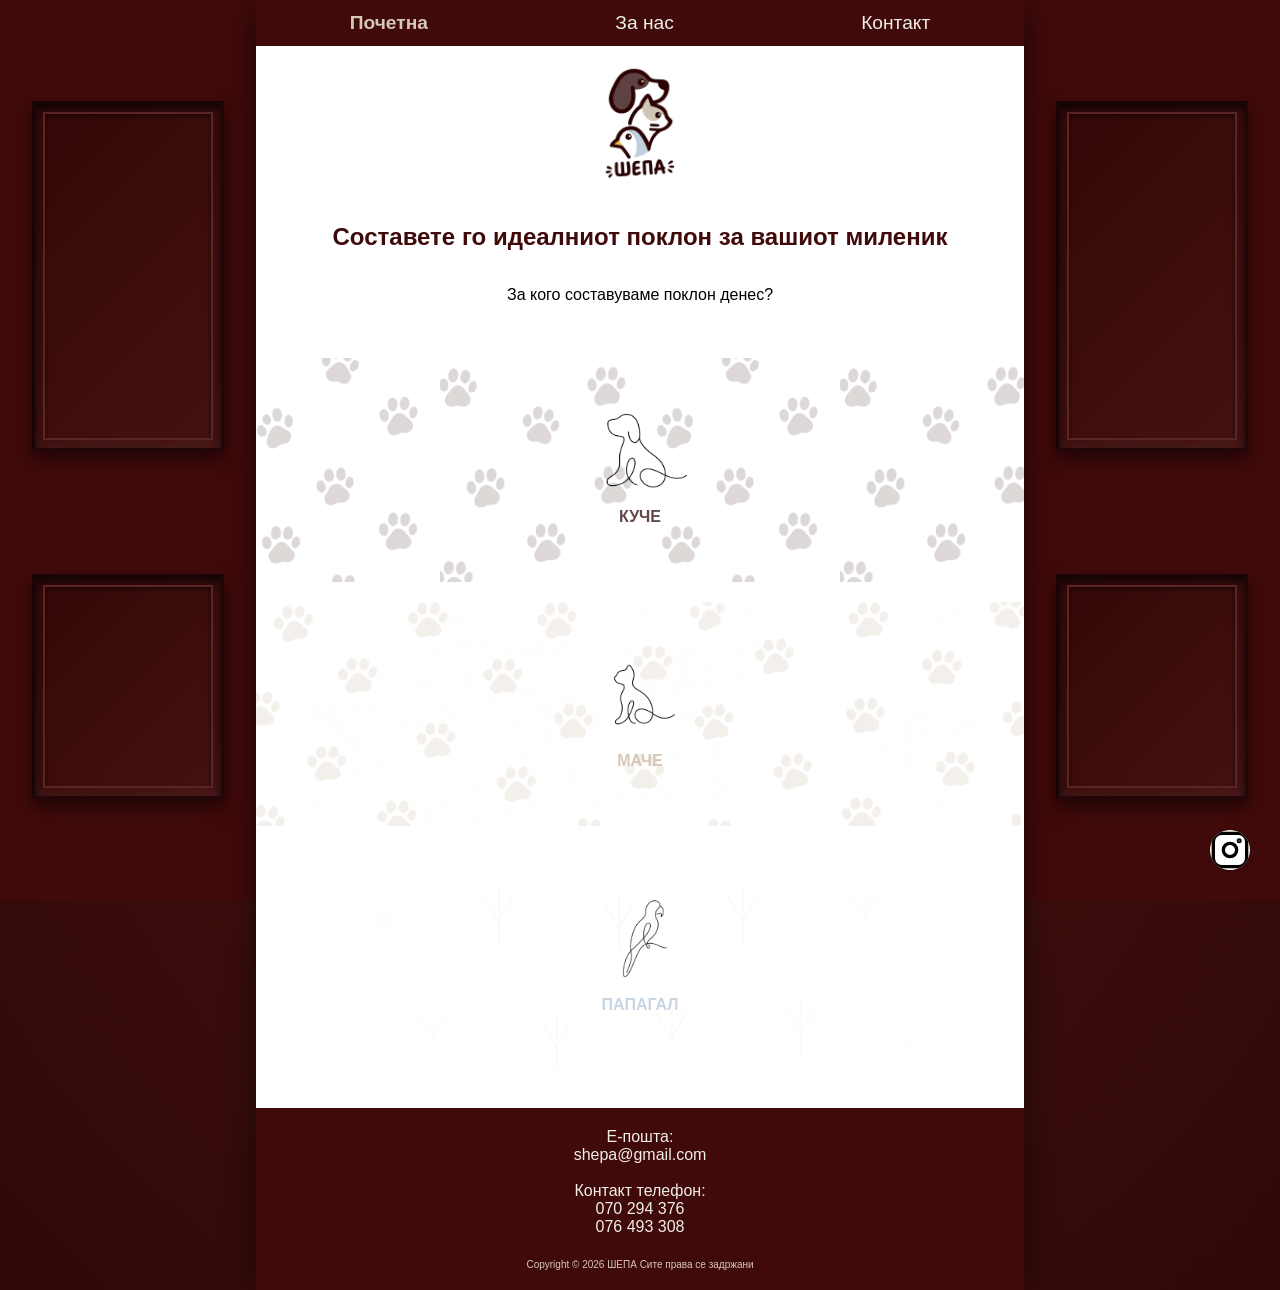
==== html/index.html @ ca0315b4 "Прв commit: Додадени фајлови за Shop проектот" ====
<!DOCTYPE html>
<html lang="en" xmlns="http://www.w3.org/1999/html">
<head>
    <meta charset="UTF-8">
    <meta name="viewport" content="width=device-width, initial-scale=1.0">
    <title>Шепа</title>
    <link rel="stylesheet" href="../css/style.css">
</head>

<body>
<div class="side-wall-panel left">
    <div class="moulding-frame"></div>
    <div class="moulding-frame" style="height: 25vh;"></div>
</div>

<div class="main-wrapper">
    <nav>
        <ul>
            <li><a href="index.html" class="active">Почетна</a></li>
            <li><a href="about.html">За нас</a></li>
            <li><a href="#footer">Контакт</a></li>
        </ul>
    </nav>
    <br>
    <main>
        <div>
            <img src="../images/logo.png" height="120px"/>
        </div>
        <h2 id="naslov">Составете го идеалниот поклон за вашиот миленик</h2>
        <p>За кого составуваме поклон денес?</p>
        <br>
        <div class="dog">
            <a href="dog.html">
                <img src="../images/dog.png" height="100"/>
                <p>КУЧЕ</p>
            </a>
        </div>
        <div class="cat">
            <a href="cat.html">
                <img src="../images/cat.png" height="100"/>
                <p>МАЧЕ</p>
            </a>
        </div>
        <div class="parrot">
            <a href="parrot.html">
                <img src="../images/parrot.png" height="100"/>
                <p>ПАПАГАЛ</p>
            </a>
        </div>
        <br>
        <a href="https://www.instagram.com/zafir_bogdanovikj/" target="_blank" class="instagram-floating-button">
            <svg width="40" height="40" viewBox="0 0 24 24" fill="none" stroke="black" stroke-width="2" stroke-linecap="round" stroke-linejoin="round" xmlns="http://www.w3.org/2000/svg">
                <circle cx="12" cy="12" r="4"></circle>
                <circle cx="17.5" cy="6.5" r="0.5" fill="currentColor"></circle>
                <rect x="2" y="2" width="20" height="20" rx="5" ry="5"></rect>
            </svg>
        </a>
    </main>
    <footer id="footer">
        <div>Е-пошта:</div>
        <div>shepa@gmail.com</div>
        <br>
        <div>Контакт телефон:</div>
        <div>070 294 376</div>
        <div>076 493 308</div>
        <br>
        <div id="copyright">Copyright © 2026 ШЕПА Сите права се задржани</div>
    </footer>
</div>

<div class="side-wall-panel right">
    <div class="moulding-frame"></div>
    <div class="moulding-frame" style="height: 25vh;"></div>
</div>
</body>
---- css/style.css ----
/*html {*/
/*    scroll-behavior: smooth;*/
/*}*/
/*@media (max-width: 768px){*/
/*    * {*/
/*        margin: 0;*/
/*        text-align: center;*/
/*        color: #400A0A;*/
/*        text-decoration: none;*/
/*    }*/
/*    body {*/
/*        display: flex;*/
/*        flex-direction: column;*/
/*        min-height: 100vh;*/
/*    }*/
/*    main {*/
/*        flex: 1;*/
/*    }*/
/*    nav {*/
/*        ul {*/
/*            background-color: #400A0A;*/
/*            list-style: none;*/
/*            display: flex;*/
/*            margin: 0;*/
/*            padding: 0;*/
/*            justify-content: space-around;*/

/*            li {*/
/*                background-color: #400A0A;*/
/*                padding: 10px;*/

/*                a {*/
/*                    background-color: #400A0A;*/
/*                    color: #F1EFE8;*/
/*                }*/

/*                a.active {*/
/*                    color: #D5C8B4;*/
/*                    font-weight: bold;*/
/*                }*/
/*            }*/
/*        }*/
/*    }*/
/*    h2{*/
/*        padding: 20px;*/
/*    }*/
/*    .dog{*/
/*        padding: 20px;*/
/*        p {*/
/*            font-weight: bold;*/
/*            color: #634848;*/
/*        }*/
/*    }*/
/*    .cat{*/
/*        padding: 20px;*/
/*        p {*/
/*            font-weight: bold;*/
/*            color: #D5C8B4;*/
/*        }*/
/*    }*/
/*    .parrot{*/
/*        padding: 20px;*/
/*        p {*/
/*            font-weight: bold;*/
/*            color: #C8D6E3;*/
/*        }*/
/*    }*/

/*    .dog, .cat, .parrot {*/
/*        position: relative;*/
/*        !*overflow: hidden;*!*/
/*        z-index: 1;*/
/*    }*/
/*    !* КОРИСТИ ГО ОВА НАМЕСТО ПРЕДХОДНОТО *!*/
/*    .dog::before, .cat::before, .parrot::before {*/
/*        content: "";*/
/*        position: absolute;*/
/*        !* Го поставуваме позадинскиот елемент да биде малку помал и центриран *!*/
/*        top: -10%; !* Поместен малку нагоре за да биде центриран *!*/
/*        left: -1%; !* Поместен малку на десно *!*/
/*        width: 100%; !* Наместо 100% за да не ги развлекува коцките *!*/
/*        height: 100%; !* Наместо 100% за да ја зафати и содржината погоре/подолу *!*/

/*        background-repeat: repeat;*/
/*        background-position: center;*/

/*        !* КЛУЧНАТА ПОПРАВКА: ја зачувува сликата без развлекување *!*/
/*        background-size: 400px;*/

/*        z-index: 1;*/
/*        pointer-events: none;*/
/*    }*/
/*    .dog::before {*/
/*        background-image: url('../images/dogPaw.png');*/
/*        background-size: min(450px, 450px);*/
/*        opacity: 0.3;*/
/*    }*/

/*    .cat::before {*/
/*        background-image: url('../images/catPaw.png');*/
/*        background-size: min(1000px, 1000px);*/
/*        opacity: 0.3;*/
/*    }*/

/*    .parrot::before {*/
/*        background-image: url('../images/parrot_paw.png');*/
/*    }*/
/*    !* Стилизација за лебдечкото Инстаграм копче *!*/
/*    .instagram-floating-button {*/
/*        position: fixed;*/
/*        bottom: 100px;*/
/*        right: -1px;*/
/*        z-index: 9999;*/
/*        background-color: transparent;*/
/*        padding: 0;*/
/*        border-radius: 50%;*/
/*    }*/
/*    !* Стилизација за самото лого (сликата) внатре *!*/
/*    .instagram-floating-button img {*/
/*        width: 50px;*/
/*        height: 50px;*/
/*        display: block;*/
/*        object-fit: contain;*/
/*    }*/
/*    a, button {*/
/*        background: transparent;*/
/*        color: #ffffff; !* За иконата да биде бела како текстот *!*/
/*    }*/

/*    footer{*/
/*        background-color: #400A0A;*/
/*        padding: 20px;*/
/*        div{*/
/*            background-color: #400A0A;*/
/*            color: #F1EFE8;*/
/*        }*/
/*        #copyright{*/
/*            font-size: 10px;*/
/*        }*/
/*    }*/
/*}*/
/*.dog, .cat, .parrot {*/
/*    position: relative;*/
/*    mask-image: linear-gradient(to bottom, transparent 0%, black 15%, black 85%, transparent 100%);*/
/*}*/



/*!* Дефинирање на истата боја како набарот *!*/
/*:root {*/
/*    --navbar-color: #3b1416; !* Прилагодете ја точно со хекс-кодот на вашиот бордо набар *!*/
/*}*/

/*!* Ова се однесува само на десктоп екрани (пошироки од 1024px) *!*/
/*@media (min-width: 1024px) {*/
/*    !* Целокупната позадина на страната позади белиот дел *!*/
/*    body {*/
/*        background-color: var(--navbar-color);*/
/*        margin: 0;*/
/*        display: flex;*/
/*        justify-content: center;*/
/*        align-items: flex-start;*/
/*    }*/

/*    !* Странични панели (лајсни) лево и десно *!*/
/*    .side-wall-panel {*/
/*        position: fixed;*/
/*        top: 0;*/
/*        bottom: 0;*/
/*        width: calc((100vw - 800px) / 2); !* Пресметува колку простор останува лево и десно од главната содржина *!*/
/*        background-color: var(--navbar-color);*/
/*        display: flex;*/
/*        flex-direction: column;*/
/*        justify-content: space-around;*/
/*        padding: 30px 15px;*/
/*        box-sizing: border-box;*/
/*        z-index: 1;*/
/*    }*/

/*    .side-wall-panel.left {*/
/*        left: 0;*/
/*    }*/

/*    .side-wall-panel.right {*/
/*        right: 0;*/
/*    }*/

/*    !* Изглед на самите рамки/лајсни инспирирани од вашата слика *!*/
/*    .moulding-frame {*/
/*        width: 100%;*/
/*        height: 40vh;*/
/*        background-color: var(--navbar-color);*/
/*        !* Ефект на длабочина со рамки и внатрешни/надворешни сенки *!*/
/*        border: 5px solid #270c0e; !* Потемна нијанса за длабочина на рамката *!*/
/*        box-shadow:*/
/*                inset 0 0 15px rgba(0, 0, 0, 0.6), !* Внатрешна сенка *!*/
/*                0 4px 8px rgba(0, 0, 0, 0.4); !* Надворешна сенка *!*/
/*        position: relative;*/
/*    }*/

/*    !* Внатрешна линија на лајсната за 3Д ефект *!*/
/*    .moulding-frame::after {*/
/*        content: '';*/
/*        position: absolute;*/
/*        top: 6px;*/
/*        left: 6px;*/
/*        right: 6px;*/
/*        bottom: 6px;*/
/*        border: 2px solid #522023; !* Посветка линија за отсјај на лајсната *!*/
/*        pointer-events: none;*/
/*    }*/

/*    !* Централниот дел (вашата страна со бела позадина) останува непроменет и во средина *!*/
/*    .main-wrapper {*/
/*        width: 800px; !* Ширината на вашата централна содржина *!*/
/*        min-height: 100vh;*/
/*        background-color: #ffffff;*/
/*        position: relative;*/
/*        z-index: 2; !* Да биде над лајсните за да не се преклопуваат *!*/
/*        box-shadow: 0 0 20px rgba(0, 0, 0, 0.5);*/
/*    }*/
/*}*/

html {
    scroll-behavior: smooth;
}

:root {
    --navbar-color: #400A0A;
    --main-bg-color: #ffffff;
    --text-main: #400A0A;
}

body {
    margin: 0;
    padding: 0;
    font-family: Arial, sans-serif;
    background-color: var(--navbar-color);
    background-image: radial-gradient(circle at center, rgba(255, 255, 255, 0.04) 0%, rgba(0, 0, 0, 0.25) 100%),
    repeating-linear-gradient(45deg, rgba(0,0,0,0.02) 0px, rgba(0,0,0,0.02) 2px, transparent 2px, transparent 4px);
    display: flex;
    flex-direction: column;
    min-height: 100vh;
    overflow-x: hidden;
}

nav {
    background-color: var(--navbar-color);
    width: 100%;
    position: relative;
    z-index: 2;
}

nav ul {
    background-color: var(--navbar-color);
    list-style: none;
    display: flex;
    margin: 0;
    padding: 0;
    justify-content: space-around;
}

nav ul li {
    background-color: var(--navbar-color);
    padding: 12px;
}

nav ul li a {
    background-color: var(--navbar-color);
    color: #F1EFE8;
    text-decoration: none;
    font-size: 1.2rem;
}

nav ul li a.active {
    color: #D5C8B4;
    font-weight: bold;
}

.main-wrapper {
    width: 100%;
    min-height: 100vh;
    background-color: var(--main-bg-color);
    position: relative;
    z-index: 2;
    display: flex;
    flex-direction: column;
    text-align: center;
    box-sizing: border-box;
    box-shadow: none;
}

main {
    flex: 1;
    padding: 0;
    position: relative;
    background-color: var(--main-bg-color);
    z-index: 2;
}

h2 {
    padding: 15px;
    color: var(--text-main);
}

.dog, .cat, .parrot {
    padding: 40px 20px;
    position: relative;
    min-height: 130px;
    display: flex;
    flex-direction: column;
    align-items: center;
    justify-content: center;
    margin: 20px 0;
    width: 100%;
    box-sizing: border-box;
    z-index: 1;
}

.dog p { font-weight: bold; color: #634848; font-size: 16px; margin-top: 10px; }
.cat p { font-weight: bold; color: #D5C8B4; font-size: 16px; margin-top: 10px; }
.parrot p { font-weight: bold; color: #C8D6E3; font-size: 16px; margin-top: 10px; }

.dog a, .cat a, .parrot a {
    position: relative;
    z-index: 2;
    text-decoration: none;
    display: flex;
    flex-direction: column;
    align-items: center;
}

.dog::before, .cat::before, .parrot::before {
    content: "";
    position: absolute;
    top: 0;
    left: 0;
    width: 100%;
    height: 100%;
    background-repeat: repeat;
    background-position: center;
    opacity: 0.22;
    z-index: 0;
    pointer-events: none;
}

.dog::before {
    background-image: url('../images/dogPaw.png');
    background-size: min(400px, 400px);
}
.cat::before {
    background-image: url('../images/catPaw.png');
    background-size: min(800px, 800px);
}
.parrot::before {
    background-image: url('../images/parrot_paw.png');
}

.instagram-floating-button {
    position: fixed;
    bottom: 30px;
    right: 30px;
    z-index: 9999;
    background-color: transparent;
    border-radius: 50%;
}

.instagram-floating-button svg {
    display: block;
    background: var(--main-bg-color);
    border-radius: 50%;
    box-shadow: 0 2px 5px rgba(0,0,0,0.2);
}

footer {
    background-color: var(--navbar-color);
    padding: 20px;
    text-align: center;
    width: 100%;
    box-sizing: border-box;
    position: relative;
    z-index: 2;
}

footer div {
    background-color: var(--navbar-color);
    color: #F1EFE8;
}

#copyright {
    font-size: 10px;
    color: #D5C8B4;
    margin-top: 5px;
}

.side-wall-panel {
    display: none;
}

/* === ДЕСКОТП ПРИЛАГОДУВАЊЕ === */
@media (min-width: 800px) {
    body {
        display: block;
    }

    .side-wall-panel {
        display: flex;
        position: fixed;
        top: 0;
        width: 20%;
        height: 100vh;
        background-color: var(--navbar-color);
        flex-direction: column;
        justify-content: space-around;
        align-items: center;
        padding: 40px 15px;
        box-sizing: border-box;
        z-index: 1;
    }

    .side-wall-panel.left {
        left: 0;
    }

    .side-wall-panel.right {
        right: 0;
    }

    .main-wrapper {
        width: 60%;
        margin-left: 20%;
        min-height: 100vh;
        max-width: none;
        position: relative;
        z-index: 2;
        box-shadow: 15px 0 25px -10px rgba(0, 0, 0, 0.4), -15px 0 25px -10px rgba(0, 0, 0, 0.4);
    }

    .moulding-frame {
        width: 85%;
        height: 350px;
        background: linear-gradient(135deg, rgba(0,0,0,0.2) 0%, rgba(255,255,255,0.03) 100%), var(--navbar-color);
        border: 3px solid #230608;
        border-top-color: #1a0405;
        border-left-color: #1a0405;
        box-shadow: inset 0 4px 10px rgba(0, 0, 0, 0.8),
        inset 0 -4px 10px rgba(255, 255, 255, 0.05),
        0 8px 16px rgba(0, 0, 0, 0.5);
        position: relative;
        box-sizing: border-box;
    }

    .moulding-frame::after {
        content: '';
        position: absolute;
        top: 8px;
        left: 8px;
        right: 8px;
        bottom: 8px;
        border: 2px solid #5d2427;
        box-shadow: inset 0 2px 5px rgba(0,0,0,0.5);
        pointer-events: none;
    }
}

/* === СТИЛОВИ ЗА ПЕРСОНАЛИЗАЦИЈА (исправени директно со #634848 или боја по избор) === */

.custom-name-glass-card {
    background: #F1EFE8;
    border: 2px solid #634848;
    border-radius: 12px;
    padding: 20px;
    margin: 15px auto;
    box-sizing: border-box;
    text-align: left;
    box-shadow: 0 4px 12px rgba(99, 72, 72, 0.1);
}

.custom-name-header h4 {
    margin: 0 0 4px 0;
    font-size: 1.1rem;
    font-weight: bold;
    color: #634848;
    text-align: center;
}

.custom-name-header p {
    margin: 0 0 16px 0;
    font-size: 0.85rem;
    color: #777;
    text-align: center;
}

.custom-options-grid {
    display: grid;
    grid-template-columns: 1fr 1fr;
    gap: 12px;
    margin-bottom: 15px;
}

.glass-option-card {
    display: flex;
    flex-direction: column;
    align-items: center;
    justify-content: center;
    padding: 10px;
    background: #ffffff;
    border: 2px solid #634848;
    border-radius: 8px;
    cursor: pointer;
    transition: all 0.2s ease;
    text-align: center;
}

.glass-option-card:hover {
    background: rgba(99, 72, 72, 0.05);
}

.glass-option-card.active {
    background: #634848;
    color: #F1EFE8;
}

.glass-option-card.active .option-title,
.glass-option-card.active .option-price {
    color: #F1EFE8;
}

.option-title {
    font-size: 0.95rem;
    font-weight: bold;
    color: #634848;
}

.option-price {
    font-size: 0.75rem;
    font-weight: bold;
    color: #b05b3b;
}

.glass-input-wrapper {
    margin-bottom: 15px;
}

.glass-input-wrapper input {
    width: 100%;
    box-sizing: border-box;
    padding: 10px 14px;
    background: #ffffff;
    border: 2px solid #634848;
    border-radius: 8px;
    font-size: 0.95rem;
    color: #634848;
    outline: none;
}

.glass-submit-btn {
    width: 100%;
    padding: 12px;
    background-color: #634848;
    color: #F1EFE8 !important;
    border: none;
    border-radius: 8px;
    font-size: 0.95rem;
    font-weight: bold;
    cursor: pointer;
    text-align: center;
    transition: opacity 0.2s ease;
    margin-top: 15px;
}

.glass-submit-btn:hover {
    opacity: 0.9;
}
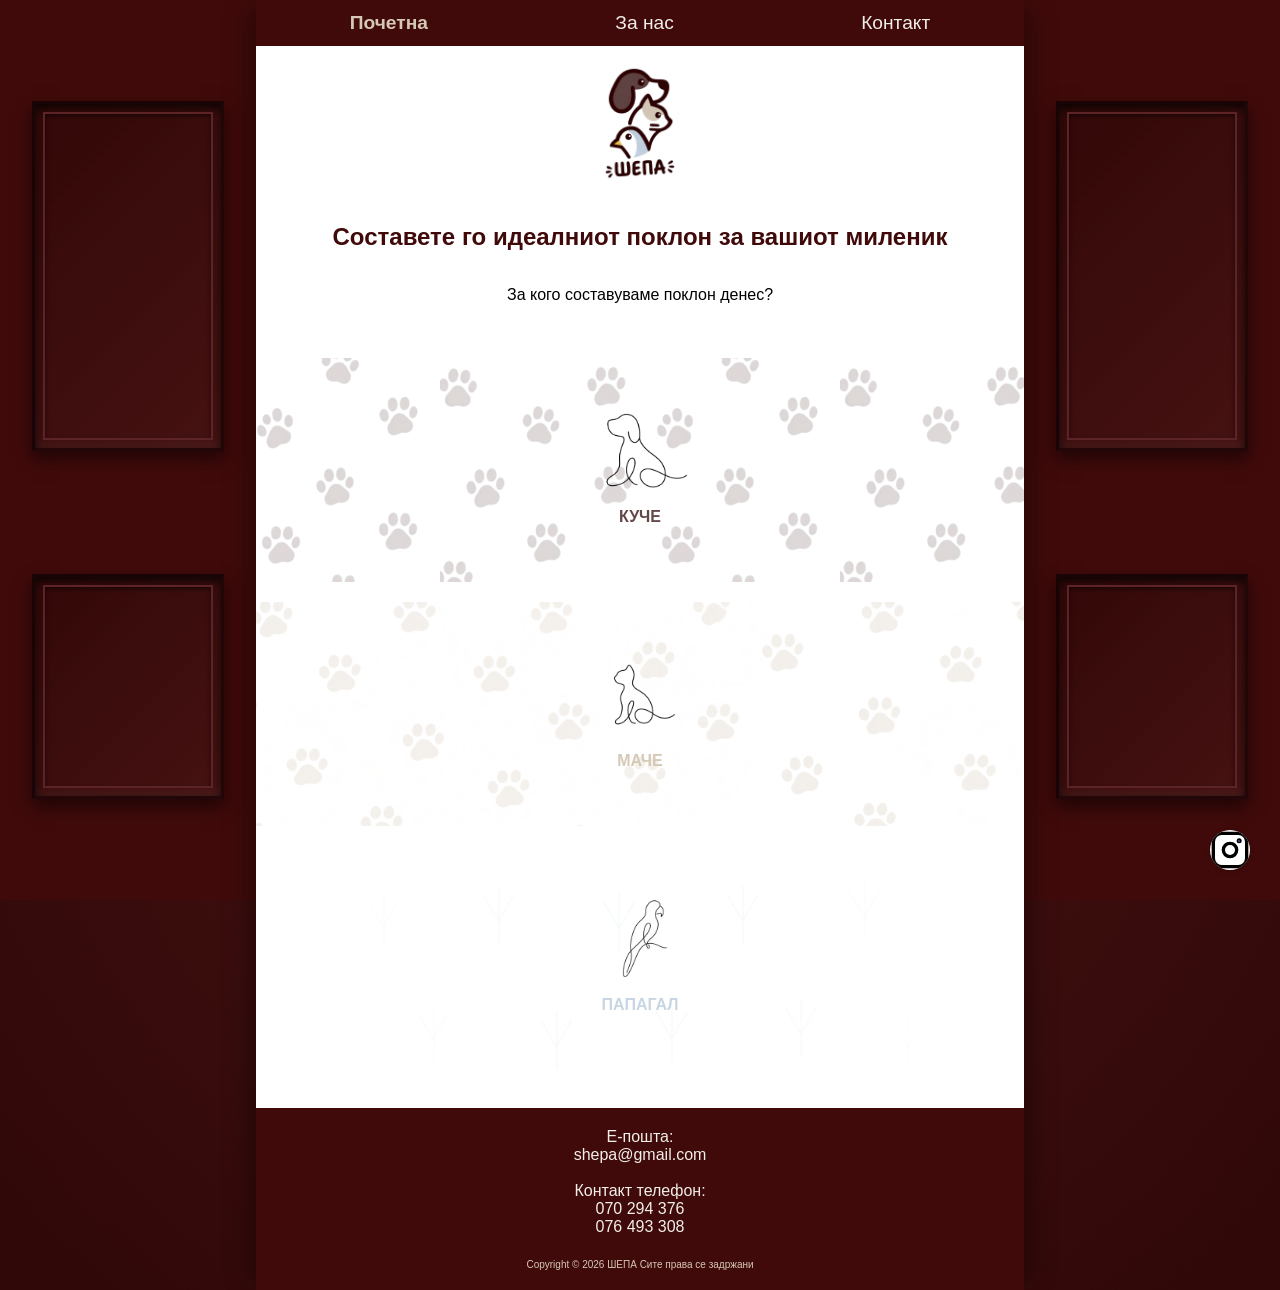
==== commit a159cc30: "Поправен css и lang=mk" ====
--- a/html/index.html
+++ b/html/index.html
@@ -1,5 +1,5 @@
 <!DOCTYPE html>
-<html lang="en" xmlns="http://www.w3.org/1999/html">
+<html lang="mk">
 <head>
     <meta charset="UTF-8">
     <meta name="viewport" content="width=device-width, initial-scale=1.0">
--- a/css/style.css
+++ b/css/style.css
@@ -1,258 +1,25 @@
-/*html {*/
-/*    scroll-behavior: smooth;*/
-/*}*/
-/*@media (max-width: 768px){*/
-/*    * {*/
-/*        margin: 0;*/
-/*        text-align: center;*/
-/*        color: #400A0A;*/
-/*        text-decoration: none;*/
-/*    }*/
-/*    body {*/
-/*        display: flex;*/
-/*        flex-direction: column;*/
-/*        min-height: 100vh;*/
-/*    }*/
-/*    main {*/
-/*        flex: 1;*/
-/*    }*/
-/*    nav {*/
-/*        ul {*/
-/*            background-color: #400A0A;*/
-/*            list-style: none;*/
-/*            display: flex;*/
-/*            margin: 0;*/
-/*            padding: 0;*/
-/*            justify-content: space-around;*/
-
-/*            li {*/
-/*                background-color: #400A0A;*/
-/*                padding: 10px;*/
-
-/*                a {*/
-/*                    background-color: #400A0A;*/
-/*                    color: #F1EFE8;*/
-/*                }*/
-
-/*                a.active {*/
-/*                    color: #D5C8B4;*/
-/*                    font-weight: bold;*/
-/*                }*/
-/*            }*/
-/*        }*/
-/*    }*/
-/*    h2{*/
-/*        padding: 20px;*/
-/*    }*/
-/*    .dog{*/
-/*        padding: 20px;*/
-/*        p {*/
-/*            font-weight: bold;*/
-/*            color: #634848;*/
-/*        }*/
-/*    }*/
-/*    .cat{*/
-/*        padding: 20px;*/
-/*        p {*/
-/*            font-weight: bold;*/
-/*            color: #D5C8B4;*/
-/*        }*/
-/*    }*/
-/*    .parrot{*/
-/*        padding: 20px;*/
-/*        p {*/
-/*            font-weight: bold;*/
-/*            color: #C8D6E3;*/
-/*        }*/
-/*    }*/
-
-/*    .dog, .cat, .parrot {*/
-/*        position: relative;*/
-/*        !*overflow: hidden;*!*/
-/*        z-index: 1;*/
-/*    }*/
-/*    !* КОРИСТИ ГО ОВА НАМЕСТО ПРЕДХОДНОТО *!*/
-/*    .dog::before, .cat::before, .parrot::before {*/
-/*        content: "";*/
-/*        position: absolute;*/
-/*        !* Го поставуваме позадинскиот елемент да биде малку помал и центриран *!*/
-/*        top: -10%; !* Поместен малку нагоре за да биде центриран *!*/
-/*        left: -1%; !* Поместен малку на десно *!*/
-/*        width: 100%; !* Наместо 100% за да не ги развлекува коцките *!*/
-/*        height: 100%; !* Наместо 100% за да ја зафати и содржината погоре/подолу *!*/
-
-/*        background-repeat: repeat;*/
-/*        background-position: center;*/
-
-/*        !* КЛУЧНАТА ПОПРАВКА: ја зачувува сликата без развлекување *!*/
-/*        background-size: 400px;*/
-
-/*        z-index: 1;*/
-/*        pointer-events: none;*/
-/*    }*/
-/*    .dog::before {*/
-/*        background-image: url('../images/dogPaw.png');*/
-/*        background-size: min(450px, 450px);*/
-/*        opacity: 0.3;*/
-/*    }*/
-
-/*    .cat::before {*/
-/*        background-image: url('../images/catPaw.png');*/
-/*        background-size: min(1000px, 1000px);*/
-/*        opacity: 0.3;*/
-/*    }*/
-
-/*    .parrot::before {*/
-/*        background-image: url('../images/parrot_paw.png');*/
-/*    }*/
-/*    !* Стилизација за лебдечкото Инстаграм копче *!*/
-/*    .instagram-floating-button {*/
-/*        position: fixed;*/
-/*        bottom: 100px;*/
-/*        right: -1px;*/
-/*        z-index: 9999;*/
-/*        background-color: transparent;*/
-/*        padding: 0;*/
-/*        border-radius: 50%;*/
-/*    }*/
-/*    !* Стилизација за самото лого (сликата) внатре *!*/
-/*    .instagram-floating-button img {*/
-/*        width: 50px;*/
-/*        height: 50px;*/
-/*        display: block;*/
-/*        object-fit: contain;*/
-/*    }*/
-/*    a, button {*/
-/*        background: transparent;*/
-/*        color: #ffffff; !* За иконата да биде бела како текстот *!*/
-/*    }*/
-
-/*    footer{*/
-/*        background-color: #400A0A;*/
-/*        padding: 20px;*/
-/*        div{*/
-/*            background-color: #400A0A;*/
-/*            color: #F1EFE8;*/
-/*        }*/
-/*        #copyright{*/
-/*            font-size: 10px;*/
-/*        }*/
-/*    }*/
-/*}*/
-/*.dog, .cat, .parrot {*/
-/*    position: relative;*/
-/*    mask-image: linear-gradient(to bottom, transparent 0%, black 15%, black 85%, transparent 100%);*/
-/*}*/
-
-
-
-/*!* Дефинирање на истата боја како набарот *!*/
-/*:root {*/
-/*    --navbar-color: #3b1416; !* Прилагодете ја точно со хекс-кодот на вашиот бордо набар *!*/
-/*}*/
-
-/*!* Ова се однесува само на десктоп екрани (пошироки од 1024px) *!*/
-/*@media (min-width: 1024px) {*/
-/*    !* Целокупната позадина на страната позади белиот дел *!*/
-/*    body {*/
-/*        background-color: var(--navbar-color);*/
-/*        margin: 0;*/
-/*        display: flex;*/
-/*        justify-content: center;*/
-/*        align-items: flex-start;*/
-/*    }*/
-
-/*    !* Странични панели (лајсни) лево и десно *!*/
-/*    .side-wall-panel {*/
-/*        position: fixed;*/
-/*        top: 0;*/
-/*        bottom: 0;*/
-/*        width: calc((100vw - 800px) / 2); !* Пресметува колку простор останува лево и десно од главната содржина *!*/
-/*        background-color: var(--navbar-color);*/
-/*        display: flex;*/
-/*        flex-direction: column;*/
-/*        justify-content: space-around;*/
-/*        padding: 30px 15px;*/
-/*        box-sizing: border-box;*/
-/*        z-index: 1;*/
-/*    }*/
-
-/*    .side-wall-panel.left {*/
-/*        left: 0;*/
-/*    }*/
-
-/*    .side-wall-panel.right {*/
-/*        right: 0;*/
-/*    }*/
-
-/*    !* Изглед на самите рамки/лајсни инспирирани од вашата слика *!*/
-/*    .moulding-frame {*/
-/*        width: 100%;*/
-/*        height: 40vh;*/
-/*        background-color: var(--navbar-color);*/
-/*        !* Ефект на длабочина со рамки и внатрешни/надворешни сенки *!*/
-/*        border: 5px solid #270c0e; !* Потемна нијанса за длабочина на рамката *!*/
-/*        box-shadow:*/
-/*                inset 0 0 15px rgba(0, 0, 0, 0.6), !* Внатрешна сенка *!*/
-/*                0 4px 8px rgba(0, 0, 0, 0.4); !* Надворешна сенка *!*/
-/*        position: relative;*/
-/*    }*/
-
-/*    !* Внатрешна линија на лајсната за 3Д ефект *!*/
-/*    .moulding-frame::after {*/
-/*        content: '';*/
-/*        position: absolute;*/
-/*        top: 6px;*/
-/*        left: 6px;*/
-/*        right: 6px;*/
-/*        bottom: 6px;*/
-/*        border: 2px solid #522023; !* Посветка линија за отсјај на лајсната *!*/
-/*        pointer-events: none;*/
-/*    }*/
-
-/*    !* Централниот дел (вашата страна со бела позадина) останува непроменет и во средина *!*/
-/*    .main-wrapper {*/
-/*        width: 800px; !* Ширината на вашата централна содржина *!*/
-/*        min-height: 100vh;*/
-/*        background-color: #ffffff;*/
-/*        position: relative;*/
-/*        z-index: 2; !* Да биде над лајсните за да не се преклопуваат *!*/
-/*        box-shadow: 0 0 20px rgba(0, 0, 0, 0.5);*/
-/*    }*/
-/*}*/
-
 html {
     scroll-behavior: smooth;
 }
 
 :root {
-    --navbar-color: #400A0A;
-    --main-bg-color: #ffffff;
-    --text-main: #400A0A;
+    --maroon: #400A0A;
 }
 
 body {
     margin: 0;
-    padding: 0;
     font-family: Arial, sans-serif;
-    background-color: var(--navbar-color);
+    background-color: var(--maroon);
     background-image: radial-gradient(circle at center, rgba(255, 255, 255, 0.04) 0%, rgba(0, 0, 0, 0.25) 100%),
-    repeating-linear-gradient(45deg, rgba(0,0,0,0.02) 0px, rgba(0,0,0,0.02) 2px, transparent 2px, transparent 4px);
-    display: flex;
-    flex-direction: column;
-    min-height: 100vh;
+    repeating-linear-gradient(45deg, rgba(0, 0, 0, 0.02) 0, rgba(0, 0, 0, 0.02) 2px, transparent 2px, transparent 4px);
     overflow-x: hidden;
 }
 
 nav {
-    background-color: var(--navbar-color);
-    width: 100%;
-    position: relative;
-    z-index: 2;
+    background-color: var(--maroon);
 }
 
 nav ul {
-    background-color: var(--navbar-color);
     list-style: none;
     display: flex;
     margin: 0;
@@ -261,12 +28,10 @@
 }
 
 nav ul li {
-    background-color: var(--navbar-color);
     padding: 12px;
 }
 
 nav ul li a {
-    background-color: var(--navbar-color);
     color: #F1EFE8;
     text-decoration: none;
     font-size: 1.2rem;
@@ -278,29 +43,23 @@
 }
 
 .main-wrapper {
-    width: 100%;
     min-height: 100vh;
-    background-color: var(--main-bg-color);
+    background-color: #fff;
     position: relative;
     z-index: 2;
     display: flex;
     flex-direction: column;
     text-align: center;
     box-sizing: border-box;
-    box-shadow: none;
 }
 
 main {
     flex: 1;
-    padding: 0;
-    position: relative;
-    background-color: var(--main-bg-color);
-    z-index: 2;
 }
 
 h2 {
     padding: 15px;
-    color: var(--text-main);
+    color: var(--maroon);
 }
 
 .dog, .cat, .parrot {
@@ -312,14 +71,18 @@
     align-items: center;
     justify-content: center;
     margin: 20px 0;
-    width: 100%;
-    box-sizing: border-box;
     z-index: 1;
 }
 
-.dog p { font-weight: bold; color: #634848; font-size: 16px; margin-top: 10px; }
-.cat p { font-weight: bold; color: #D5C8B4; font-size: 16px; margin-top: 10px; }
-.parrot p { font-weight: bold; color: #C8D6E3; font-size: 16px; margin-top: 10px; }
+.dog p, .cat p, .parrot p {
+    font-weight: bold;
+    font-size: 16px;
+    margin-top: 10px;
+}
+
+.dog p { color: #634848; }
+.cat p { color: #D5C8B4; }
+.parrot p { color: #C8D6E3; }
 
 .dog a, .cat a, .parrot a {
     position: relative;
@@ -330,13 +93,12 @@
     align-items: center;
 }
 
-.dog::before, .cat::before, .parrot::before {
+.dog::before,
+.cat::before,
+.parrot::before {
     content: "";
     position: absolute;
-    top: 0;
-    left: 0;
-    width: 100%;
-    height: 100%;
+    inset: 0;
     background-repeat: repeat;
     background-position: center;
     opacity: 0.22;
@@ -346,11 +108,11 @@
 
 .dog::before {
     background-image: url('../images/dogPaw.png');
-    background-size: min(400px, 400px);
+    background-size: 400px;
 }
 .cat::before {
     background-image: url('../images/catPaw.png');
-    background-size: min(800px, 800px);
+    background-size: 850px;
 }
 .parrot::before {
     background-image: url('../images/parrot_paw.png');
@@ -361,30 +123,19 @@
     bottom: 30px;
     right: 30px;
     z-index: 9999;
-    background-color: transparent;
-    border-radius: 50%;
 }
 
 .instagram-floating-button svg {
     display: block;
-    background: var(--main-bg-color);
+    background: #fff;
     border-radius: 50%;
-    box-shadow: 0 2px 5px rgba(0,0,0,0.2);
+    box-shadow: 0 2px 5px rgba(0, 0, 0, 0.2);
 }
 
 footer {
-    background-color: var(--navbar-color);
+    background-color: var(--maroon);
+    color: #F1EFE8;
     padding: 20px;
-    text-align: center;
-    width: 100%;
-    box-sizing: border-box;
-    position: relative;
-    z-index: 2;
-}
-
-footer div {
-    background-color: var(--navbar-color);
-    color: #F1EFE8;
 }
 
 #copyright {
@@ -397,19 +148,14 @@
     display: none;
 }
 
-/* === ДЕСКОТП ПРИЛАГОДУВАЊЕ === */
 @media (min-width: 800px) {
-    body {
-        display: block;
-    }
-
     .side-wall-panel {
         display: flex;
         position: fixed;
         top: 0;
         width: 20%;
         height: 100vh;
-        background-color: var(--navbar-color);
+        background-color: var(--maroon);
         flex-direction: column;
         justify-content: space-around;
         align-items: center;
@@ -429,17 +175,13 @@
     .main-wrapper {
         width: 60%;
         margin-left: 20%;
-        min-height: 100vh;
-        max-width: none;
-        position: relative;
-        z-index: 2;
         box-shadow: 15px 0 25px -10px rgba(0, 0, 0, 0.4), -15px 0 25px -10px rgba(0, 0, 0, 0.4);
     }
 
     .moulding-frame {
         width: 85%;
         height: 350px;
-        background: linear-gradient(135deg, rgba(0,0,0,0.2) 0%, rgba(255,255,255,0.03) 100%), var(--navbar-color);
+        background: linear-gradient(135deg, rgba(0, 0, 0, 0.2) 0%, rgba(255, 255, 255, 0.03) 100%), var(--maroon);
         border: 3px solid #230608;
         border-top-color: #1a0405;
         border-left-color: #1a0405;
@@ -453,122 +195,9 @@
     .moulding-frame::after {
         content: '';
         position: absolute;
-        top: 8px;
-        left: 8px;
-        right: 8px;
-        bottom: 8px;
+        inset: 8px;
         border: 2px solid #5d2427;
-        box-shadow: inset 0 2px 5px rgba(0,0,0,0.5);
+        box-shadow: inset 0 2px 5px rgba(0, 0, 0, 0.5);
         pointer-events: none;
     }
-}
-
-/* === СТИЛОВИ ЗА ПЕРСОНАЛИЗАЦИЈА (исправени директно со #634848 или боја по избор) === */
-
-.custom-name-glass-card {
-    background: #F1EFE8;
-    border: 2px solid #634848;
-    border-radius: 12px;
-    padding: 20px;
-    margin: 15px auto;
-    box-sizing: border-box;
-    text-align: left;
-    box-shadow: 0 4px 12px rgba(99, 72, 72, 0.1);
-}
-
-.custom-name-header h4 {
-    margin: 0 0 4px 0;
-    font-size: 1.1rem;
-    font-weight: bold;
-    color: #634848;
-    text-align: center;
-}
-
-.custom-name-header p {
-    margin: 0 0 16px 0;
-    font-size: 0.85rem;
-    color: #777;
-    text-align: center;
-}
-
-.custom-options-grid {
-    display: grid;
-    grid-template-columns: 1fr 1fr;
-    gap: 12px;
-    margin-bottom: 15px;
-}
-
-.glass-option-card {
-    display: flex;
-    flex-direction: column;
-    align-items: center;
-    justify-content: center;
-    padding: 10px;
-    background: #ffffff;
-    border: 2px solid #634848;
-    border-radius: 8px;
-    cursor: pointer;
-    transition: all 0.2s ease;
-    text-align: center;
-}
-
-.glass-option-card:hover {
-    background: rgba(99, 72, 72, 0.05);
-}
-
-.glass-option-card.active {
-    background: #634848;
-    color: #F1EFE8;
-}
-
-.glass-option-card.active .option-title,
-.glass-option-card.active .option-price {
-    color: #F1EFE8;
-}
-
-.option-title {
-    font-size: 0.95rem;
-    font-weight: bold;
-    color: #634848;
-}
-
-.option-price {
-    font-size: 0.75rem;
-    font-weight: bold;
-    color: #b05b3b;
-}
-
-.glass-input-wrapper {
-    margin-bottom: 15px;
-}
-
-.glass-input-wrapper input {
-    width: 100%;
-    box-sizing: border-box;
-    padding: 10px 14px;
-    background: #ffffff;
-    border: 2px solid #634848;
-    border-radius: 8px;
-    font-size: 0.95rem;
-    color: #634848;
-    outline: none;
-}
-
-.glass-submit-btn {
-    width: 100%;
-    padding: 12px;
-    background-color: #634848;
-    color: #F1EFE8 !important;
-    border: none;
-    border-radius: 8px;
-    font-size: 0.95rem;
-    font-weight: bold;
-    cursor: pointer;
-    text-align: center;
-    transition: opacity 0.2s ease;
-    margin-top: 15px;
-}
-
-.glass-submit-btn:hover {
-    opacity: 0.9;
 }
